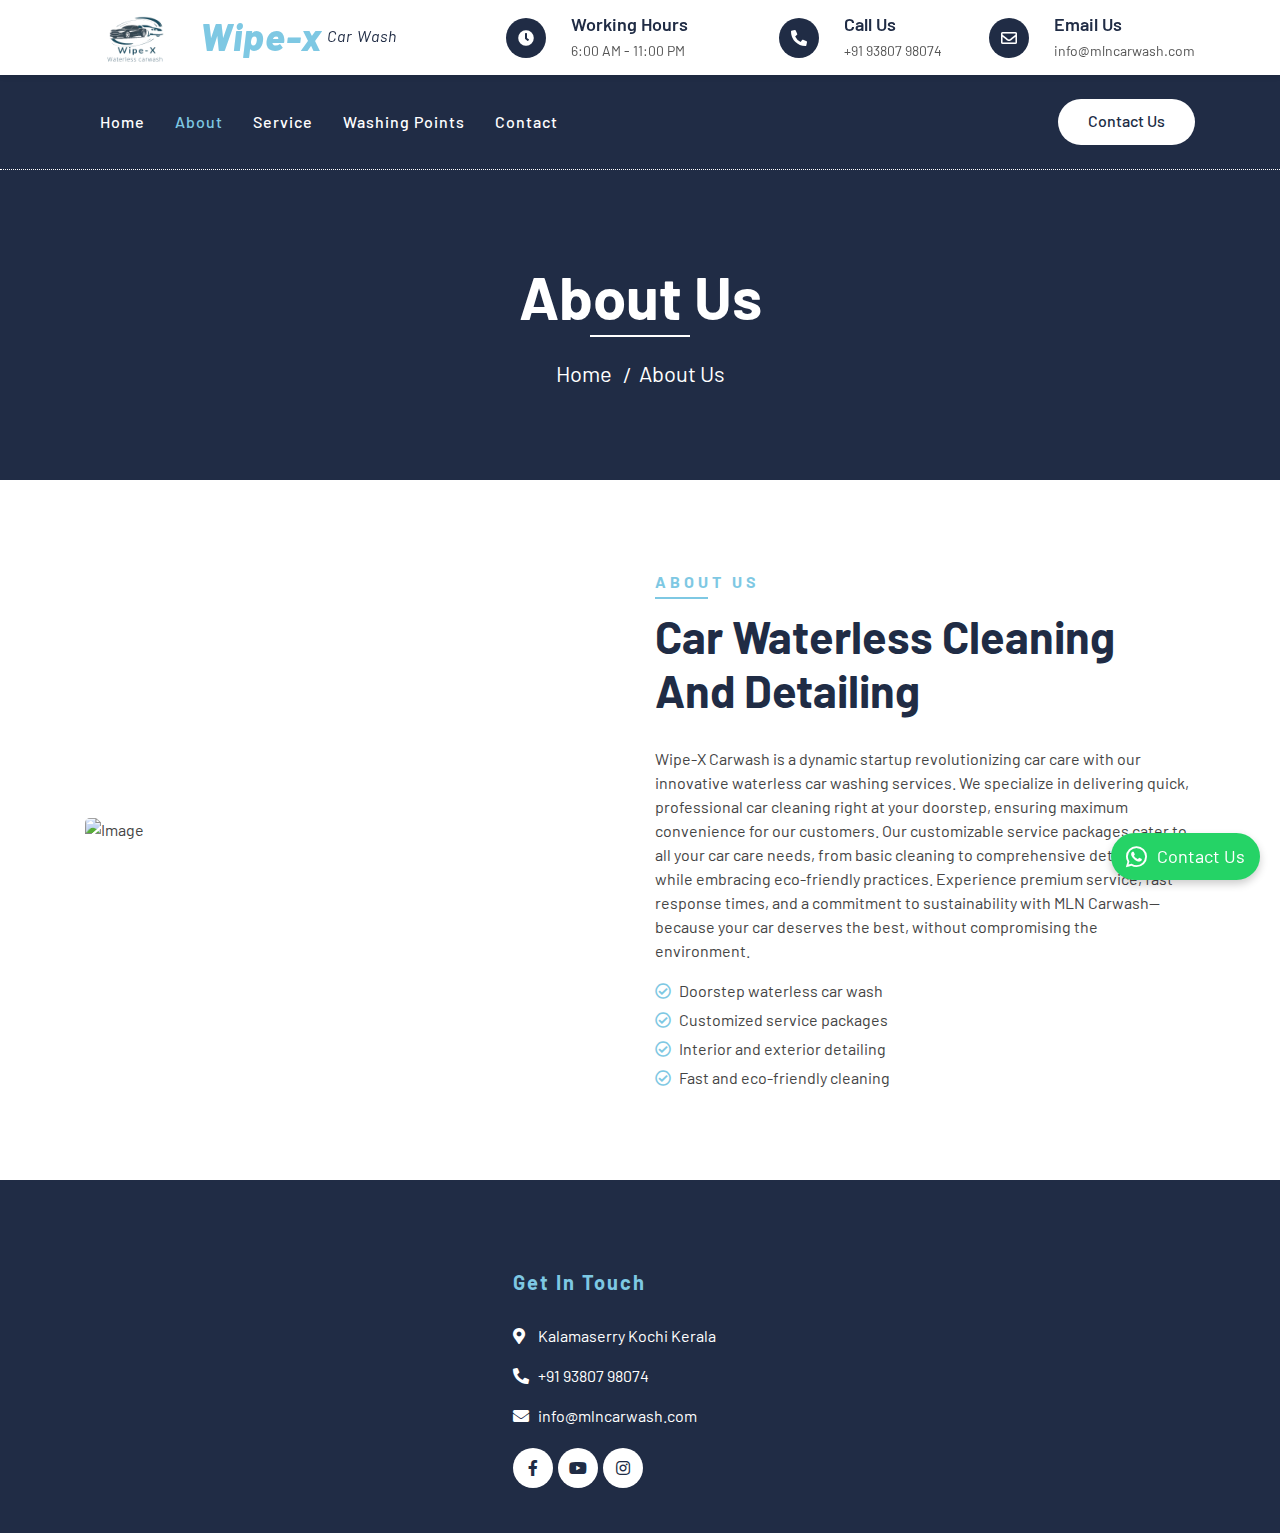
==== about.html @ a18b125b "first commit" ====
<!DOCTYPE html>
<html lang="en">

<head>
    <meta charset="utf-8">
    <title>Wipe-X CAR WASHING & POLISHING</title>
    <meta content="width=device-width, initial-scale=1.0" name="viewport">
    <meta content="MLN CAR WASH & POLISHING" name="Bright & Shine">
    <meta content="BEST CAR WASH & POLISHING" name="One of the premium car wash services in abu dhabi">

    <script type="application/ld+json">
        {
            "@context": "https://schema.org",
            "@type": "Organization",
            "name": "MLN Car Washing & Polishing",
            "url": "https://www.mlncarwash.com",
            "logo": "https://www.mlncarwash.com/img/logo.png"
        }
        </script>

    <!-- Favicon -->
    <link href="img/logo.png" rel="icon">

    <!-- Google Font -->
    <link href="https://fonts.googleapis.com/css2?family=Barlow:wght@400;500;600;700;800;900&display=swap"
        rel="stylesheet">

    <!-- CSS Libraries -->
    <link href="https://stackpath.bootstrapcdn.com/bootstrap/4.4.1/css/bootstrap.min.css" rel="stylesheet">
    <link href="https://cdnjs.cloudflare.com/ajax/libs/font-awesome/5.10.0/css/all.min.css" rel="stylesheet">
    <link href="lib/flaticon/font/flaticon.css" rel="stylesheet">
    <link href="lib/animate/animate.min.css" rel="stylesheet">
    <link href="lib/owlcarousel/assets/owl.carousel.min.css" rel="stylesheet">

    <!-- Template Stylesheet -->
    <link href="css/style.css" rel="stylesheet">
</head>

<body>
    <!-- Top Bar Start -->
    <div class="top-bar">
        <div class="container">
            <div class="row align-items-center">
                <div class="col-lg-4 col-md-12">
                    <div class="logo">
                        <a href="index.html">
                            <img src="img/logo.png" alt="Logo">
                            <h1>Wipe-x <span>Car Wash</span></h1>
                            <!-- <img src="img/logo.jpg" alt="Logo"> -->
                        </a>
                    </div>
                </div>
                <div class="col-lg-8 col-md-7 d-none d-lg-block">
                    <div class="row">
                        <div class="col-4">
                            <div class="top-bar-item">
                                <div class="top-bar-icon">
                                    <i class="fa fa-clock"></i>
                                </div>
                                <div class="top-bar-text">
                                    <h3>Working Hours</h3>
                                    <p>6:00 AM - 11:00 PM</p>
                                </div>
                            </div>
                        </div>
                        <div class="col-4">
                            <div class="top-bar-item">
                                <div class="top-bar-icon">
                                    <i class="fa fa-phone-alt"></i>
                                </div>
                                <div class="top-bar-text">
                                    <h3>Call Us</h3>
                                    <p>+91 93807 98074</p>
                                </div>
                            </div>
                        </div>
                        <div class="col-4">
                            <div class="top-bar-item">
                                <div class="top-bar-icon">
                                    <i class="far fa-envelope"></i>
                                </div>
                                <div class="top-bar-text">
                                    <h3>Email Us</h3>
                                    <p>info@mlncarwash.com</p>
                                </div>
                            </div>
                        </div>
                    </div>
                </div>
                
            </div>
        </div>
    </div>
    <!-- Top Bar End -->

    <!-- Nav Bar Start -->
    <div class="nav-bar">
        <div class="container">
            <nav class="navbar navbar-expand-lg bg-dark navbar-dark">
                <a href="#" class="navbar-brand">MENU</a>
                <button type="button" class="navbar-toggler" data-toggle="collapse" data-target="#navbarCollapse">
                    <span class="navbar-toggler-icon"></span>
                </button>

                <div class="collapse navbar-collapse justify-content-between" id="navbarCollapse">
                    <div class="navbar-nav mr-auto">
                        <a href="index.html" class="nav-item nav-link">Home</a>
                        <a href="about.html" class="nav-item nav-link active">About</a>
                        <a href="service.html" class="nav-item nav-link">Service</a>
                        <a href="location.html" class="nav-item nav-link">Washing Points</a>
                        <!-- <div class="nav-item dropdown">
                                <a href="#" class="nav-link dropdown-toggle" data-toggle="dropdown">Pages</a>
                                <div class="dropdown-menu">
                                    <a href="blog.html" class="dropdown-item">Blog Grid</a>
                                    <a href="single.html" class="dropdown-item">Detail Page</a>
                                    <a href="team.html" class="dropdown-item">Team Member</a>
                                    <a href="booking.html" class="dropdown-item">Schedule Booking</a>
                                </div>
                            </div> -->
                        <a href="contact.html" class="nav-item nav-link">Contact</a>
                    </div>
                    <div class="ml-auto">
                        <a class="btn btn-custom" href="contact.html">Contact Us</a>
                    </div>
                </div>
            </nav>
        </div>
    </div>
    <!-- Nav Bar End -->


    <!-- Page Header Start -->
    <div class="page-header">
        <div class="container">
            <div class="row">
                <div class="col-12">
                    <h2>About Us</h2>
                </div>
                <div class="col-12">
                    <a href="">Home</a>
                    <a href="">About Us</a>
                </div>
            </div>
        </div>
    </div>
    <!-- Page Header End -->


    <!-- About Start -->
    <div class="about">
        <div class="container">
            <div class="row align-items-center">
                <div class="col-lg-6">
                    <div class="about-img">
                        <img src="img/about.jpg" alt="Image">
                    </div>
                </div>
                <div class="col-lg-6">
                    <div class="section-header text-left">
                        <p>About Us</p>
                        <h2>car waterless cleaning and detailing</h2>
                    </div>
                    <div class="about-content">
                        <P>
                            Wipe-X Carwash is a dynamic startup revolutionizing car care with our innovative waterless
                            car
                            washing services.
                            We specialize in delivering quick, professional car cleaning right at your doorstep,
                            ensuring
                            maximum convenience for our customers. Our customizable service packages cater to all your
                            car
                            care needs, from basic cleaning to comprehensive detailing, all while embracing eco-friendly
                            practices. Experience premium service, fast response times, and a commitment to
                            sustainability
                            with MLN Carwash—because your car deserves the best, without compromising the environment.
                        <p>
                        </P>
                        <ul>
                            <li><i class="far fa-check-circle"></i>Doorstep waterless car wash</li>
                            <li><i class="far fa-check-circle"></i>Customized service packages</li>
                            <li><i class="far fa-check-circle"></i>Interior and exterior detailing</li>
                            <li><i class="far fa-check-circle"></i>Fast and eco-friendly cleaning</li>
                        </ul>
                    </div>
                </div>
            </div>
        </div>
    </div>
    <!-- About End -->


    <!-- Facts Start -->
    <!-- <div class="facts" data-parallax="scroll" data-image-src="img/facts.jpg">
        <div class="container">
            <div class="row">
                <div class="col-lg-3 col-md-6">
                    <div class="facts-item">
                        <i class="fa fa-map-marker-alt"></i>
                        <div class="facts-text">
                            <h3 data-toggle="counter-up">25</h3>
                            <p>Service Points</p>
                        </div>
                    </div>
                </div>
                <div class="col-lg-3 col-md-6">
                    <div class="facts-item">
                        <i class="fa fa-user"></i>
                        <div class="facts-text">
                            <h3 data-toggle="counter-up">350</h3>
                            <p>Engineers & Workers</p>
                        </div>
                    </div>
                </div>
                <div class="col-lg-3 col-md-6">
                    <div class="facts-item">
                        <i class="fa fa-users"></i>
                        <div class="facts-text">
                            <h3 data-toggle="counter-up">1500</h3>
                            <p>Happy Clients</p>
                        </div>
                    </div>
                </div>
                <div class="col-lg-3 col-md-6">
                    <div class="facts-item">
                        <i class="fa fa-check"></i>
                        <div class="facts-text">
                            <h3 data-toggle="counter-up">5000</h3>
                            <p>Projects Completed</p>
                        </div>
                    </div>
                </div>
            </div>
        </div>
    </div> -->
    <!-- Facts End -->

    <!-- Footer Start -->
    <div class="footer">
        <div class="container">
            <div class="row justify-content-center">
                <div class="col-lg-3 col-md-6">
                    <div class="footer-contact">
                        <h2>Get In Touch</h2>
                        <p><i class="fa fa-map-marker-alt"></i>Kalamaserry Kochi Kerala</p>
                        <p><i class="fa fa-phone-alt"></i>+91 93807 98074</p>
                        <p><i class="fa fa-envelope"></i>info@mlncarwash.com</p>
                        <div class="footer-social">
                           
                            <a class="btn" href=""><i class="fab fa-facebook-f"></i></a>
                            <a class="btn" href=""><i class="fab fa-youtube"></i></a>
                            <a class="btn"
                                href="https://www.instagram.com/mlncarwash?igsh=ZnZ0YnFpMXpubnlh&amp;utm_source=qr"><i
                                    class="fab fa-instagram"></i></a>
                           
                        </div>
                    </div>
                </div>
                <!-- <div class="col-lg-3 col-md-6">
                    <div class="footer-link">
                        <h2>Popular Links</h2>
                        <a href="">About Us</a>
                        <a href="">Contact Us</a>
                        <a href="">Our Service</a>
                        <a href="">Service Points</a>
                        <a href="">Pricing Plan</a>
                    </div>
                </div> -->
                

            </div>
        </div>
        
    </div>
        </div>
        
    </div>
    <!-- Footer End -->

    <!-- Back to top button -->
    <!-- <a href="#" class="back-to-top"><i class="fa fa-chevron-up"></i></a> -->

    <a href="#" class="whatsapp-float" id="whatsapp-link" target="_blank" rel="noopener noreferrer">
        <i class="fab fa-whatsapp"></i>
        <span>Contact Us</span>
    </a>

    <!-- Pre Loader -->
    <div id="loader" class="show">
        <div class="loader"></div>
    </div>

    <!-- JavaScript Libraries -->
    <script src="https://code.jquery.com/jquery-3.4.1.min.js"></script>
    <script src="https://stackpath.bootstrapcdn.com/bootstrap/4.4.1/js/bootstrap.bundle.min.js"></script>
    <script src="lib/easing/easing.min.js"></script>
    <script src="lib/owlcarousel/owl.carousel.min.js"></script>
    <script src="lib/waypoints/waypoints.min.js"></script>
    <script src="lib/counterup/counterup.min.js"></script>

    <!-- Contact Javascript File -->
    <script src="mail/jqBootstrapValidation.min.js"></script>
    <script src="mail/contact.js"></script>

    <!-- Template Javascript -->
    <script src="js/main.js"></script>
</body>

</html>
---- css/style.css ----
/*******************************/
/********* General CSS *********/
/*******************************/

/* General Header Styling */
.top-bar {
    height: 120px; /* Adjust height as needed */
    background-color: #f8f9fa; /* Optional: Adjust background color */
    display: flex;
    align-items: center; /* Vertically centers content */
    padding: 10px 0;
}

.logo {
    display: flex;
    align-items: center;
}

.logo img {
    max-height: 80px; /* Adjust logo size */
    margin-right: 15px;
}

.logo h1 {
    font-size: 24px; /* Adjust font size for better alignment */
    margin: 0;
    line-height: 1; /* Ensures proper vertical alignment */
    display: flex;
    align-items: center;
}

.logo h1 span {
    font-weight: normal;
    font-size: 16px; /* Optional: Adjust the size of the subtitle */
    margin-left: 5px;
    color: #555; /* Adjust color for better contrast */
}

/* Top Bar Items Styling */
.top-bar-item {
    display: flex;
    align-items: center;
    gap: 10px; /* Space between icon and text */
}

.top-bar-icon i {
    font-size: 24px; /* Adjust icon size */
    color: #007bff; /* Icon color */
}

.top-bar-text h3 {
    margin: 0;
    font-size: 16px; /* Adjust text size */
    font-weight: bold;
}

.top-bar-text p {
    margin: 0;
    font-size: 14px; /* Adjust text size */
    color: #555;
}

body {
    color: #444444;
    font-weight: 400;
    background: #ffffff;
    font-family: 'Barlow', sans-serif;
}

h1,
h2,
h3,
h4,
h5,
h6 {
    color: #202C45;
}

a {
    color: #202C45;
    transition: .3s;
}

a:hover,
a:active,
a:focus {
    color: #7ec8e3;
    outline: none;
    text-decoration: none;
}

.btn.btn-custom {
    padding: 10px 30px 12px 30px;
    text-align: center;
    font-size: 16px;
    font-weight: 500;
    color: #ffffff;
    background: #7ec8e3;
    border: none;
    border-radius: 60px;
    box-shadow: inset 0 0 0 0 #202C45;
    transition: ease-out 0.5s;
    -webkit-transition: ease-out 0.5s;
    -moz-transition: ease-out 0.5s;
}

.btn.btn-custom:hover {
    color: #7ec8e3;
    background: #202C45;
    box-shadow: inset 200px 0 0 0 #202C45;
}

.btn:focus,
.form-control:focus {
    box-shadow: none;
}

.container-fluid {
    max-width: 1366px;
}

[class^="flaticon-"]:before,
[class*=" flaticon-"]:before,
[class^="flaticon-"]:after,
[class*=" flaticon-"]:after {
    font-size: inherit;
    margin-left: 0;
}


/**********************************/
/****** Loader & Back to Top ******/
/**********************************/
#loader {
    position: fixed;
    top: 0;
    right: 0;
    bottom: 0;
    left: 0;
    display: flex;
    align-items: center;
    justify-content: center;
    background: #ffffff;
    opacity: 0;
    visibility: hidden;
    -webkit-transition: opacity .3s ease-out, visibility 0s linear .3s;
    -o-transition: opacity .3s ease-out, visibility 0s linear .3s;
    transition: opacity .3s ease-out, visibility 0s linear .3s;
    z-index: 999;
}

#loader.show {
    -webkit-transition: opacity .6s ease-out, visibility 0s linear 0s;
    -o-transition: opacity .6s ease-out, visibility 0s linear 0s;
    transition: opacity .6s ease-out, visibility 0s linear 0s;
    visibility: visible;
    opacity: 1;
}

#loader .loader {
    position: relative;
    width: 45px;
    height: 45px;
    border: 5px solid #dddddd;
    border-top: 5px solid #7ec8e3;
    border-radius: 50%;
    -webkit-animation: spin 2s linear infinite;
    animation: spin 2s linear infinite;
}

@-webkit-keyframes spin {
    0% {
        -webkit-transform: rotate(0deg);
    }

    100% {
        -webkit-transform: rotate(360deg);
    }
}

@keyframes spin {
    0% {
        transform: rotate(0deg);
    }

    100% {
        transform: rotate(360deg);
    }
}

.back-to-top {
    position: fixed;
    display: none;
    width: 44px;
    height: 44px;
    text-align: center;
    line-height: 1;
    font-size: 22px;
    right: 15px;
    bottom: 15px;
    transition: .5s;
    background: #7ec8e3;
    border-radius: 44px;
    z-index: 9;
}

.back-to-top i {
    color: #ffffff;
    padding-top: 10px;
}

.back-to-top:hover {
    background: #202C45;
}


/**********************************/
/********** Top Bar CSS ***********/
/**********************************/
/* .top-bar {
    position: relative;
    height: 75px;
    display: flex;
    align-items: center;
    background: #ffffff;
} */

.top-bar {
    position: sticky;
    top: 0;
    height: 75px;
    display: flex;
    align-items: center;
    z-index: 1000;
    /* Adjust if necessary to ensure it’s on top */
    background-color: white;
    /* Optional: Set a background color to match your design */
    box-shadow: 0 2px 5px rgba(0, 0, 0, 0.1);
    /* Optional: Adds a shadow for visibility */
}

.top-bar .logo {
    text-align: left;
    overflow: hidden;
}

.top-bar .logo h1 {
    margin: -4px 0 0 0;
    color: #7ec8e3;
    font-size: 37px;
    line-height: 50px;
    font-weight: 800;
    letter-spacing: 1px;
    font-style: italic;
}

/* Medium Screens (Tablets and small desktops) */
@media (max-width: 1024px) {
    .top-bar .logo h1 {
        font-size: 2vw;
    }
}

/* Small Screens (Mobile phones) */
@media (max-width: 768px) {
    .top-bar .logo h1 {
        font-size: 6vw;
    }
}

@media (max-width: 480px) {
    .top-bar .logo h1 {
        font-size: 8vw;
    }
}

.top-bar .logo h1 span {
    color: #202C45;
}

.top-bar .logo a {
    display: flex;
    align-items: center;
}

.top-bar .logo img {
    max-width: 100%;
    max-height: 100px;
}

.top-bar .top-bar-item {
    display: flex;
    align-items: center;
    justify-content: flex-end;
}

.top-bar .top-bar-icon {
    width: 40px;
    height: 40px;
    display: flex;
    align-items: center;
    justify-content: center;
    background: #202C45;
    border-radius: 40px;
}

.top-bar .top-bar-icon i {
    margin: 0;
    color: #ffffff;
    font-size: 16px;
}

.top-bar .top-bar-text {
    padding-left: 15px;
}

.top-bar .top-bar-text h3 {
    margin: 0 0 5px 0;
    font-size: 18px;
    font-weight: 600;
}

.top-bar .top-bar-text p {
    margin: 0;
    font-size: 14px;
    font-weight: 400;
}

@media (max-width: 991.98px) {
    .top-bar .logo {
        text-align: center;
    }
}


/**********************************/
/*********** Nav Bar CSS **********/
/**********************************/
.nav-bar {
    position: relative;
    background: #202C45;
}

.nav-bar.nav-sticky {
    position: fixed;
    width: 100%;
    top: 75px;
    left: 0;
    box-shadow: 0 2px 5px rgba(0, 0, 0, .3);
    z-index: 999;
}

.nav-bar .navbar {
    padding: 20px 0;
    background: #202C45 !important;
    transition: .3s;
}

.nav-bar.nav-sticky .navbar {
    padding: 5px 0;
}

.navbar-dark .navbar-nav .nav-link,
.navbar-dark .navbar-nav .nav-link:focus,
.navbar-dark .navbar-nav .nav-link:hover,
.navbar-dark .navbar-nav .nav-link.active {
    color: #ffffff;
    padding: 15px;
    font-weight: 500;
    letter-spacing: 1px;
}

.navbar-dark .navbar-nav .nav-link:hover,
.navbar-dark .navbar-nav .nav-link.active {
    color: #7ec8e3;
}

.nav-bar .dropdown-menu {
    margin-top: 0;
    border: 0;
    border-radius: 0;
    background: #f8f9fa;
}

.nav-bar .btn.btn-custom {
    color: #202C45;
    background: #ffffff;
    box-shadow: inset 0 0 0 0 #7ec8e3;
}

.nav-bar .btn:hover {
    color: #ffffff;
    background: #7ec8e3;
    box-shadow: inset 200px 0 0 0 #7ec8e3;
}

@media (min-width: 992px) {
    .nav-bar .navbar-brand {
        display: none;
    }
}

@media (max-width: 991.98px) {

    .navbar-dark .navbar-nav .nav-link,
    .navbar-dark .navbar-nav .nav-link:focus,
    .navbar-dark .navbar-nav .nav-link:hover,
    .navbar-dark .navbar-nav .nav-link.active {
        padding: 5px 0;
    }

    .nav-bar .dropdown-menu {
        box-shadow: none;
    }

    .nav-bar .btn {
        display: none;
    }
}


/*******************************/
/********** Hero CSS ***********/
/*******************************/
.carousel {
    position: relative;
    width: 100%;
    min-height: 400px;
    background: #ffffff;
    margin-bottom: 45px;
}

.carousel .container-fluid {
    padding: 0;
}

.carousel .carousel-item {
    position: relative;
    width: 100%;
    min-height: 400px;
    display: flex;
    align-items: center;
    justify-content: center;
    flex-direction: column;
}

.carousel .carousel-img {
    position: relative;
    width: 100%;
    height: 100%;
    min-height: 400px;
    text-align: right;
    overflow: hidden;
}

.carousel .carousel-img::after {
    position: absolute;
    content: "";
    top: 0;
    right: 0;
    bottom: 0;
    left: 0;
    background: rgba(0, 0, 0, .5);
    z-index: 1;
}

.carousel .carousel-img img {
    width: 100%;
    height: 100%;
    object-fit: cover;
}

.carousel .carousel-text {
    position: absolute;
    max-width: 992px;
    padding: 0 15px;
    text-align: center;
    display: flex;
    align-items: center;
    justify-content: center;
    flex-direction: column;
    z-index: 2;
}

.gallery {
    display: grid;
    grid-template-columns: repeat(auto-fill, minmax(200px, 1fr));
    gap: 10px;
    padding: 20px;
}

.gallery-item {
    position: relative;
    overflow: hidden;
}

.gallery-item img {
    width: 100%;
    height: auto;
    border-radius: 8px;
    transition: transform 0.3s;
}

.gallery-item:hover img {
    transform: scale(1.05);
}

/* Overlay */
.gallery-item .overlay {
    position: absolute;
    top: 0;
    left: 0;
    width: 100%;
    height: 100%;
    background: rgba(0, 0, 0, 0.6);
    /* Semi-transparent background */
    display: flex;
    align-items: center;
    justify-content: center;
    opacity: 0;
    transition: opacity 0.3s;
    color: #fff;
    font-size: 18px;
    text-align: center;
    border-radius: 8px;
}

.gallery-item:hover .overlay {
    opacity: 1;
}

.gallery-wrapper {
    position: relative;
    width: 100%;
    padding: 45px 0;
}


.carousel .carousel-text h3 {
    color: #7ec8e3;
    font-size: 20px;
    font-weight: 700;
    letter-spacing: 4px;
    text-transform: uppercase;
    margin-bottom: 0px;
}

.carousel .carousel-text h1 {
    color: #ffffff;
    font-size: 90px;
    font-weight: 700;
    margin-bottom: 20px;
    text-transform: capitalize;
}

.carousel .carousel-text p {
    max-width: 500px;
    color: #ffffff;
    font-size: 18px;
    margin-bottom: 40px;
}

.carousel .btn.btn-custom {
    padding: 20px 45px 22px 45px;
    color: #ffffff;
}

.carousel .btn.btn-custom:hover {
    color: #7ec8e3;
}

.carousel .owl-nav {
    position: absolute;
    width: 100%;
    height: 50px;
    top: calc(50% - 25px);
    left: 0;
    display: flex;
    justify-content: space-between;
    z-index: 9;
}

.carousel .owl-nav .owl-prev,
.carousel .owl-nav .owl-next {
    width: 50px;
    height: 50px;
    display: flex;
    align-items: center;
    justify-content: center;
    color: #ffffff;
    border-radius: 50px;
    background: rgba(256, 256, 256, .2);
    font-size: 22px;
    transition: .5s;
}

.carousel .owl-nav .owl-prev {
    margin-left: 30px;
}

.carousel .owl-nav .owl-next {
    margin-right: 30px;
}

.carousel .owl-nav .owl-prev:hover,
.carousel .owl-nav .owl-next:hover {
    color: #ffffff;
    background: #7ec8e3;
}

.carousel .animated {
    -webkit-animation-duration: 1s;
    animation-duration: 1s;
}

@media (max-width: 991.98px) {
    .carousel .carousel-text h3 {
        margin-bottom: 5px;
    }

    .carousel .carousel-text h1 {
        font-size: 60px;
    }

    .carousel .carousel-text p {
        font-size: 16px;
    }

    .carousel .carousel-text .btn {
        padding: 12px 30px;
        font-size: 15px;
        letter-spacing: 0;
    }
}

@media (max-width: 767.98px) {
    .carousel .carousel-text h3 {
        font-size: 18px;
        letter-spacing: 2px;
        margin-bottom: 15px;
    }

    .carousel .carousel-text h1 {
        font-size: 45px;
    }

    .carousel .carousel-text .btn {
        padding: 10px 25px;
        font-size: 15px;
        letter-spacing: 0;
    }
}

@media (max-width: 575.98px) {
    .carousel .carousel-text h3 {
        font-size: 14px;
        letter-spacing: 1px;
        margin-bottom: 10px;
    }

    .carousel .carousel-text h1 {
        font-size: 30px;
        margin-bottom: 15px;
    }

    .carousel .carousel-text p {
        margin-bottom: 25px;
    }

    .carousel .carousel-text .btn {
        padding: 8px 20px;
        font-size: 14px;
        letter-spacing: 0;
    }
}


/*******************************/
/******* Page Header CSS *******/
/*******************************/
.page-header {
    position: relative;
    margin-bottom: 45px;
    padding: 90px 0;
    text-align: center;
    background: #202C45;
    border-top: 1px dotted #ffffff;
}

.page-header h2 {
    position: relative;
    color: #ffffff;
    font-size: 60px;
    font-weight: 700;
    margin-bottom: 20px;
    padding-bottom: 5px;
}

.page-header h2::after {
    position: absolute;
    content: "";
    width: 100px;
    height: 2px;
    left: calc(50% - 50px);
    bottom: 0;
    background: #ffffff;
}

.page-header a {
    position: relative;
    padding: 0 12px;
    font-size: 22px;
    color: #ffffff;
}

.page-header a:hover {
    color: #7ec8e3;
}

.page-header a::after {
    position: absolute;
    content: "/";
    width: 8px;
    height: 8px;
    top: -2px;
    right: -7px;
    text-align: center;
    color: #ffffff;
}

.page-header a:last-child::after {
    display: none;
}

@media (max-width: 991.98px) {
    .page-header {
        padding: 60px 0;
    }

    .page-header h2 {
        font-size: 45px;
    }

    .page-header a {
        font-size: 20px;
    }
}

@media (max-width: 767.98px) {
    .page-header {
        padding: 45px 0;
    }

    .page-header h2 {
        font-size: 35px;
    }

    .page-header a {
        font-size: 18px;
    }
}


/*******************************/
/******* Section Header ********/
/*******************************/
.section-header {
    position: relative;
    width: 100%;
    max-width: 700px;
    margin: 0 auto 45px auto;
}

.section-header p {
    display: inline-block;
    margin-bottom: 10px;
    padding-bottom: 5px;
    position: relative;
    font-size: 16px;
    font-weight: 700;
    letter-spacing: 4px;
    text-transform: uppercase;
    color: #7ec8e3;
}

.section-header p::after {
    position: absolute;
    content: "";
    width: 50%;
    height: 2px;
    left: 25%;
    bottom: 0;
    background: #7ec8e3;
}

.section-header.text-left p::after {
    left: 0;
}

.section-header.text-right p::after {
    left: 50%;
}

.section-header h2 {
    margin: 0;
    font-size: 45px;
    font-weight: 700;
    text-transform: capitalize;
}

@media (max-width: 991.98px) {
    .section-header h2 {
        font-size: 45px;
    }
}

@media (max-width: 767.98px) {
    .section-header h2 {
        font-size: 40px;
    }
}

@media (max-width: 575.98px) {
    .section-header h2 {
        font-size: 35px;
    }
}


/*******************************/
/********** About CSS **********/
/*******************************/
.about {
    position: relative;
    width: 100%;
    padding: 45px 0 15px 0;
}

.about .section-header {
    margin-bottom: 30px;
    margin-left: 0;
}

.about .about-img img {
    width: 100%;
    border-radius: 5px;
    margin-bottom: 30px;
}

.about .about-content {
    margin-bottom: 30px;
}

.about .about-content ul {
    margin: 0;
    padding: 0;
    list-style: none;
    margin-bottom: 25px;
}

.about .about-content ul li {
    margin-bottom: 5px;
}

.about .about-content ul li i {
    margin-right: 8px;
    color: #7ec8e3;
}


/*******************************/
/********* Service CSS *********/
/*******************************/
.service {
    position: relative;
    width: 100%;
    padding: 45px 0 0 0;
}

.service .service-item {
    position: relative;
    width: 100%;
    display: flex;
    flex-direction: column;
    margin-bottom: 45px;
}

.service .service-item i {
    color: #202C45;
    font-size: 75px;
    line-height: 75px;
    margin-bottom: 20px;
}

.service .service-item [class^="flaticon-"]::before {
    margin: 0;
    font-size: 60px;
    line-height: 60px;
    background-image: linear-gradient(#7ec8e3, #202C45);
    -webkit-background-clip: text;
    -webkit-text-fill-color: transparent;
    transition: .5s;
}

.service .service-item h3 {
    margin-bottom: 10px;
    font-size: 20px;
    font-weight: 700;
    letter-spacing: 1px;
}

.service .service-item p {
    margin: 0;
}


/*******************************/
/********** Facts CSS **********/
/*******************************/
.facts {
    position: relative;
    width: 100%;
    min-height: 400px;
    margin: 45px 0;
    display: flex;
    align-items: center;
    background: #202C45;
}

.facts .facts-item {
    display: flex;
    flex-direction: row;
    margin: 25px 0;
}

.facts .facts-item i {
    margin-top: 15px;
    font-size: 45px;
    color: #7ec8e3;
}

.facts .facts-text {
    padding-left: 20px;
}

.facts .facts-text h3 {
    position: relative;
    display: inline-block;
    color: #ffffff;
    font-size: 60px;
    font-weight: 700;
}

.facts .facts-text h3::after {
    position: absolute;
    content: "\f067";
    top: 0px;
    right: -25px;
    color: #ffffff;
    font-size: 25px;
    font-family: "Font Awesome 5 Free";
    font-weight: 900;
}

.facts .facts-text p {
    color: #ffffff;
    font-size: 18px;
    font-weight: 500;
    margin: 0;
}


/*******************************/
/********* Pricing CSS *********/
/*******************************/
.price {
    position: relative;
    width: 100%;
    padding: 45px 0 15px 0;
}

.price .row {
    padding: 0 15px;
}

.price .col-md-4 {
    padding: 0;
}

.price .price-item {
    position: relative;
    margin-bottom: 30px;
    background: #ffffff;
    border-radius: 5px;
    text-align: center;
}

.price .featured-item {
    box-shadow: 0 0 30px rgba(0, 0, 0, .2);
    z-index: 1;
}

.price .price-header {
    padding: 45px 0 30px 0;
}

.price .price-header h3 {
    font-size: 20px;
    font-weight: 700;
    letter-spacing: 2px;
    text-transform: uppercase;
}

.price .price-header h2 {
    display: flex;
    align-items: flex-start;
    justify-content: center;
    font-size: 60px;
    font-weight: 700;
    letter-spacing: 5px;
}

.price .price-header h2 span {
    font-size: 25px;
    line-height: 55px;
}

.price .price-item.featured-item h2,
.price .price-item.featured-item h3 {
    color: #7ec8e3;
}

.price .price-body {
    padding: 0 0 20px 0;
}

.price .price-body ul {
    margin: 0;
    padding: 0;
    list-style: none;
}

.price .price-body ul li {
    padding: 0 0 15px 0;
}

.price .price-body ul li i {
    margin-right: 10px;
}

.price .price-body ul li i.fa-check-circle {
    color: #39B972;
}

.price .price-body ul li i.fa-times-circle {
    color: #cccccc;
}

.price .price-item .price-footer {
    padding-bottom: 45px;
}

.price .price-item .price-footer .btn.btn-custom {
    color: #7ec8e3;
    background: #202C45;
    box-shadow: inset 0 0 0 0 #7ec8e3;
}

.price .price-item .price-footer .btn.btn-custom:hover {
    color: #ffffff;
    background: #7ec8e3;
    box-shadow: inset 200px 0 0 0 #7ec8e3;
}

.price .price-item.featured-item .price-footer .btn.btn-custom {
    color: #ffffff;
    background: #7ec8e3;
    box-shadow: inset 0 0 0 0 #202C45;
}

.price .price-item.featured-item .price-footer .btn.btn-custom:hover {
    color: #7ec8e3;
    background: #202C45;
    box-shadow: inset 200px 0 0 0 #202C45;
}


/*******************************/
/******** Location CSS *********/
/*******************************/
.location {
    position: relative;
    width: 100%;
    padding: 45px 0;
}

.location-item {
    background-color: #f8f8f8;
    border-radius: 12px;
    box-shadow: 0 4px 12px rgba(0, 0, 0, 0.1);
    padding: 30px;
    display: flex;
    align-items: center;
    transition: transform 0.3s ease, box-shadow 0.3s ease;
    width: 100%;
    max-width: 900px;
    /* Max width for large screens */
    margin: 10px auto;
    /* Center the card horizontally */
}

.location-item:hover {
    transform: translateY(-10px);
    box-shadow: 0 8px 20px rgba(0, 0, 0, 0.2);
}

.location-item i {
    font-size: 50px;
    color: #25D366;
    margin-right: 60px;
}

.location-text h3 {
    font-size: 24px;
    font-weight: bold;
    margin-bottom: 10px;
    color: #333;
}

.location-text p {
    font-size: 18px;
    color: #777;
    margin: 7px 0;
}

.location-text .exact-location {
    color: #202C45;
    font-weight: 500;
}

.location-text p strong {
    font-weight: bold;
    color: #333;
}

/* Responsive adjustments for smaller screens */
@media (max-width: 768px) {
    .location-item {
        padding: 20px;
        max-width: 100%;
        /* Allow full width on smaller screens */
    }

    .location-item i {
        font-size: 35px;
        margin-right: 15px;
    }

    .location-text h3 {
        font-size: 20px;
    }

    .location-text p {
        font-size: 16px;
    }
}


/* .location .location-item {
    display: flex;
    margin-bottom: 30px;
}

.location .location-item i {
    padding-top: 3px;
    font-size: 30px;
    color: #7ec8e3;
}

.location .location-text {
    padding-left: 15px;
}

.location .location-text h3 {
    font-size: 18px;
    font-weight: 700;
}

.location .location-text p {
    margin-bottom: 5px;
}

.location .location-text p strong {
    margin-right: 5px;
    font-weight: 600;
} */

.location .location-form {
    padding: 45px 30px;
    background: #7ec8e3;
    border-radius: 5px;
}

.location .location-form h3 {
    color: #ffffff;
    font-size: 25px;
    font-weight: 700;
    margin-bottom: 25px;
}

.location .location-form .control-group {
    margin-bottom: 15px;
}

.location .location-form .form-control {
    height: 45px;
    color: #ffffff;
    padding: 0 15px;
    border-radius: 5px;
    border: 1px solid #ffffff;
    background: transparent;
}

.location .location-form textarea.form-control {
    height: 120px;
    padding: 15px;
}

.location .location-form .form-control::placeholder {
    color: #ffffff;
    opacity: 1;
}

.location .location-form .form-control:-ms-input-placeholder,
.location .location-form .form-control::-ms-input-placeholder {
    color: #ffffff;
}

.location .location-form .btn.btn-custom {
    width: 100%;
    color: #7ec8e3;
    background: #ffffff;
    box-shadow: inset 0 0 0 0 #202C45;
}

.location .location-form .btn.btn-custom:hover {
    color: #ffffff;
    background: #7ec8e3;
    box-shadow: inset 400px 0 0 0 #202C45;
}

@media(min-width: 576px) and (max-width: 991.89px) {
    .location .location-form .btn.btn-custom:hover {
        box-shadow: inset 650px 0 0 0 #202C45;
    }
}


/*******************************/
/*********** Team CSS **********/
/*******************************/
.team {
    position: relative;
    width: 100%;
    padding: 45px 0 15px 0;
}

.team .team-item {
    position: relative;
    margin-bottom: 30px;
}

.team .team-img {
    position: relative;
    border-radius: 5px 5px 0 0;
    overflow: hidden;
}

.team .team-img img {
    width: 100%;
    transition: .3s;
}

.team .team-item:hover img {
    transform: scale(1.1);
}

.team .team-text {
    position: relative;
    width: 100%;
    padding: 35px 30px 30px 30px;
    text-align: center;
    background: #202C45;
    border-radius: 0 0 5px 5px;
    transition: .5s;
}

.team .team-item:hover .team-text {
    background: #7ec8e3;
}

.team .team-text h2 {
    color: #ffffff;
    font-size: 20px;
    font-weight: 600;
    letter-spacing: 1px;
    margin-bottom: 10px;
}

.team .team-text p {
    margin: 0;
    color: #ffffff;
}

.team .team-social {
    position: absolute;
    width: 100%;
    height: 40px;
    top: -20px;
    left: 0;
    text-align: center;
    font-size: 0;
}

.team .team-social a {
    display: inline-block;
    width: 40px;
    height: 40px;
    margin: 0 3px;
    padding: 7px 0;
    text-align: center;
    font-size: 16px;
    color: #ffffff;
    background: #202C45;
    border-radius: 40px;
    transition: .5s;
}

.team .team-item:hover .team-social a {
    background: #7ec8e3;
}

.team .team-social a:hover {
    color: #202C45;
}


/*******************************/
/******* Testimonial CSS *******/
/*******************************/
.testimonial {
    position: relative;
    width: 100%;
    padding: 45px 0;
}

.testimonial .testimonials-carousel {
    position: relative;
    width: calc(100% + 30px);
    margin: 0 -15px;
}

.testimonial .testimonial-item {
    position: relative;
    width: 100%;
    padding: 0 15px;
    display: flex;
}

.testimonial .testimonial-item img {
    width: 80px;
    height: 80px;
    border-radius: 80px;
    transform: scale(.8);
    transition: 2s;
}

.testimonial .owl-item.center .testimonial-item img {
    transform: scale(1);
}

.testimonial .testimonial-text {
    width: calc(100% - 100px);
    padding-left: 20px;
}

.testimonial .testimonial-text h3 {
    font-size: 18px;
    font-weight: 700;
    letter-spacing: 1px;
    margin-bottom: 5px;
}

.testimonial .testimonial-text h4 {
    color: #777777;
    font-size: 15px;
    font-weight: 400;
    font-style: italic;
    margin-bottom: 10px;
}

.testimonial .testimonial-text p {
    margin: 0;
}

.testimonial .testimonial-text p::before {
    content: "\f10d";
    font-size: 25px;
    font-family: "Font Awesome 5 Free";
    font-weight: 900;
    color: #7ec8e3;
    margin-right: 10px;
}

.testimonial .owl-dots {
    margin-top: 15px;
    text-align: center;
}

.testimonial .owl-dot {
    display: inline-block;
    margin: 0 5px;
    width: 12px;
    height: 12px;
    border-radius: 10px;
    background: #dddddd;
}

.testimonial .owl-dot.active {
    background: #7ec8e3;
}


/*******************************/
/*********** Blog CSS **********/
/*******************************/
.blog {
    position: relative;
    width: 100%;
    padding: 45px 0 0 0;
}

.blog .blog-item {
    margin-bottom: 45px;
}

.blog .blog-img {
    position: relative;
    width: 100%;
}

.blog .blog-img img {
    width: 100%;
    border-radius: 5px;
}

.blog .meta-date {
    position: absolute;
    width: 70px;
    height: 70px;
    bottom: 10%;
    left: calc(50% - 35px);
    display: flex;
    align-items: center;
    justify-content: center;
    flex-direction: column;
    border-radius: 70px;
    background: #202C45;
    color: #ffffff;
    opacity: 0;
    transition: .5s;
}

.blog .meta-date span {
    font-size: 14px;
    font-weight: 400;
    letter-spacing: 1px;
}

.blog .meta-date strong {
    font-size: 16px;
    font-weight: 700;
    line-height: 16px;
    letter-spacing: 3px;
    text-transform: uppercase;
}

.blog .blog-item:hover .meta-date {
    bottom: calc(50% - 35px);
    opacity: 1;
}

.blog .blog-text {
    padding: 25px 0 20px 0;
}

.blog .blog-text h3 {
    font-size: 22px;
    font-weight: 700;
}

.blog .blog-text h3 a {
    color: #202C45;
}

.blog .blog-text h3 a:hover {
    color: #7ec8e3;
}

.blog .blog-text p {
    margin: 0;
}

.blog .blog-meta {
    display: flex;
}

.blog .blog-meta p {
    margin: 0;
    font-size: 14px;
    line-height: 14px;
    padding: 0 10px;
    border-right: 1px solid rgba(0, 0, 0, .15);
}

.blog .blog-meta p:first-child {
    padding-left: 0;
}

.blog .blog-meta p:last-child {
    padding-right: 0;
    border: none;
}

.blog .blog-meta i {
    color: #999999;
    margin-right: 5px;
}

.blog .blog-meta a {
    color: #999999;
}

.blog .blog-meta a:hover {
    color: #7ec8e3;
}

.blog .pagination {
    margin-bottom: 15px;
}

.blog .pagination .page-link {
    color: #202C45;
    border-radius: 0;
    border-color: #202C45;
}

.blog .pagination .page-link:hover,
.blog .pagination .page-item.active .page-link {
    color: #7ec8e3;
    background: #202C45;
}

.blog .pagination .disabled .page-link {
    color: #999999;
}


/*******************************/
/********* Contact CSS *********/
/*******************************/
.contact {
    position: relative;
    width: 100%;
    padding: 45px 0;
}

.contact .contact-info {
    width: 100%;
    margin-bottom: 45px;
    padding: 35px 30px 10px 30px;
    border-radius: 5px;
    background: #202C45;

}

.contact .contact-info h2 {
    color: #ffffff;
    font-size: 25px;
    font-weight: 700;
    margin-bottom: 30px;
}

.contact .contact-info-item {
    display: flex;
    align-items: center;
    justify-content: flex-start;
    margin-bottom: 30px;
}

.contact .contact-info-icon {
    width: 50px;
    height: 50px;
    display: flex;
    align-items: center;
    justify-content: center;
    background: #ffffff;
    border-radius: 50px;
}

.contact .contact-info-icon i {
    margin: 0;
    color: #202C45;
    font-size: 16px;
}

.contact .contact-info-text {
    padding-left: 20px;
}

.contact .contact-info-text h3 {
    margin: 0 0 5px 0;
    color: #ffffff;
    font-size: 18px;
    font-weight: 700;
    letter-spacing: 1px;
}

.contact .contact-info-text p {
    margin: 0;
    color: #ffffff;
    font-size: 16px;
    font-weight: 500;
}

.contact .contact-form {
    position: relative;
    width: 100%;
    margin-bottom: 45px;
}

.contact .contact-form input {
    padding: 15px;
    border-radius: 5px;
    border: 1px solid #202C45;
}

.contact .contact-form textarea {
    height: 125px;
    padding: 8px 15px;
    border-radius: 5px;
    border: 1px solid #202C45;
}

.contact .help-block ul {
    margin: 0;
    padding: 0;
    list-style-type: none;
}

.contact iframe {
    width: 100%;
    height: 400px;
    border-radius: 5px;
}


/*******************************/
/******* Single Post CSS *******/
/*******************************/
.single {
    position: relative;
    padding: 45px 0;
}

.single .single-content {
    position: relative;
    margin-bottom: 30px;
    overflow: hidden;
}

.single .single-content img {
    margin-bottom: 20px;
    width: 100%;
    border-radius: 5px;
}

.single .single-tags {
    margin: -5px -5px 41px -5px;
    font-size: 0;
}

.single .single-tags a {
    margin: 5px;
    display: inline-block;
    padding: 7px 15px;
    font-size: 14px;
    font-weight: 500;
    color: #202C45;
    border: 1px solid #202C45;
    border-radius: 5px;
}

.single .single-tags a:hover {
    color: #ffffff;
    background: #7ec8e3;
    border-color: #7ec8e3;
}

.single .single-bio {
    padding: 30px;
    background: #202C45;
    display: flex;
    align-items: center;
    justify-content: center;
    flex-direction: column;
    border-radius: 5px;
}

.single .single-bio-img {
    width: 100%;
    max-width: 115px;
    padding: 15px;
    background: #ffffff;
    border-radius: 100px;
    margin-bottom: 20px;
}

.single .single-bio-img img {
    width: 100%;
    border-radius: 100px;
}

.single .single-bio-text {
    text-align: center;
}

.single .single-bio-text h3 {
    color: #ffffff;
    font-size: 20px;
    font-weight: 700;
    letter-spacing: 1px;
}

.single .single-bio-text p {
    color: #ffffff;
    margin: 0;
}

.single .single-bio-social {
    margin-top: 20px;
    display: flex;
}

.single .single-bio-social a {
    width: 40px;
    height: 40px;
    display: flex;
    align-items: center;
    justify-content: center;
    color: #202C45;
    background: #ffffff;
    border-radius: 40px;
    margin-right: 5px;
    transition: .5s;
}

.single .single-bio-social a:last-child {
    margin: 0;
}

.single .single-bio-social a:hover {
    color: #ffffff;
    background: #7ec8e3;
}

.single .single-related {
    margin-bottom: 45px;
}

.single .single-related h2 {
    font-size: 30px;
    font-weight: 700;
    margin-bottom: 25px;
}

.single .related-slider {
    position: relative;
    margin: 0 -15px;
    width: calc(100% + 30px);
}

.single .related-slider .post-item {
    margin: 0 15px;
}

.single .post-item {
    display: flex;
    align-items: center;
    margin-bottom: 15px;
}

.single .post-item .post-img {
    width: 100%;
    max-width: 80px;
}

.single .post-item .post-img img {
    width: 100%;
    border-radius: 5px;
}

.single .post-item .post-text {
    padding-left: 15px;
}

.single .post-item .post-text a {
    font-size: 17px;
    font-weight: 500;
}

.single .post-item .post-text a:hover {
    color: #7ec8e3;
}

.single .post-item .post-meta {
    display: flex;
    margin-top: 8px;
}

.single .post-item .post-meta p {
    display: inline-block;
    margin: 0;
    padding: 0 3px;
    font-size: 14px;
    font-weight: 400;
    font-style: italic;
}

.single .post-item .post-meta p a {
    margin-left: 5px;
    color: #777777;
    font-size: 14px;
    font-weight: 400;
    font-style: normal;
}

.single .related-slider .owl-nav {
    position: absolute;
    width: 90px;
    top: -55px;
    right: 15px;
    display: flex;
}

.single .related-slider .owl-nav .owl-prev,
.single .related-slider .owl-nav .owl-next {
    margin-left: 15px;
    width: 30px;
    height: 30px;
    display: flex;
    align-items: center;
    justify-content: center;
    color: #ffffff;
    background: #202C45;
    border-radius: 5px;
    font-size: 16px;
    transition: .3s;
}

.single .related-slider .owl-nav .owl-prev:hover,
.single .related-slider .owl-nav .owl-next:hover {
    color: #ffffff;
    background: #7ec8e3;
}

.single .single-comment {
    position: relative;
    margin-bottom: 45px;
}

.single .single-comment h2 {
    font-size: 30px;
    font-weight: 700;
    margin-bottom: 25px;
}

.single .comment-list {
    list-style: none;
    padding: 0;
}

.single .comment-child {
    list-style: none;
}

.single .comment-body {
    display: flex;
    margin-bottom: 30px;
}

.single .comment-img {
    width: 60px;
}

.single .comment-img img {
    width: 100%;
    border-radius: 60px;
}

.single .comment-text {
    padding-left: 15px;
    width: calc(100% - 60px);
}

.single .comment-text h3 {
    font-size: 20px;
    font-weight: 600;
    margin-bottom: 3px;
}

.single .comment-text span {
    display: block;
    font-size: 14px;
    font-weight: 500;
    margin-bottom: 5px;
}

.single .comment-text .btn {
    padding: 3px 10px;
    font-size: 14px;
    font-weight: 500;
    color: #202C45;
    background: #dddddd;
    border-radius: 5px;
}

.single .comment-text .btn:hover {
    color: #ffffff;
    background: #7ec8e3;
}

.single .comment-form {
    position: relative;
}

.single .comment-form h2 {
    font-size: 30px;
    font-weight: 700;
    margin-bottom: 25px;
}

.single .comment-form form {
    padding: 30px;
    background: #f3f6ff;
    border-radius: 5px;
}

.single .comment-form form .form-group:last-child {
    margin: 0;
}

.single .comment-form input,
.single .comment-form textarea {
    border-radius: 5px;
    border-color: #eeeeee;
}

.single .comment-form input:focus,
.single .comment-form textarea:focus {
    border-color: #7ec8e3;
}

.single .comment-form .btn {
    border-radius: 45px;
}


/**********************************/
/*********** Sidebar CSS **********/
/**********************************/
.sidebar {
    position: relative;
    width: 100%;
}

@media(max-width: 991.98px) {
    .sidebar {
        margin-top: 45px;
    }
}

.sidebar .sidebar-widget {
    position: relative;
    margin-bottom: 45px;
}

.sidebar .sidebar-widget .widget-title {
    position: relative;
    margin-bottom: 30px;
    padding-bottom: 5px;
    font-size: 25px;
    font-weight: 700;
}

.sidebar .sidebar-widget .widget-title::after {
    position: absolute;
    content: "";
    width: 60px;
    height: 2px;
    bottom: 0;
    left: 0;
    background: #7ec8e3;
}

.sidebar .sidebar-widget .search-widget {
    position: relative;
}

.sidebar .search-widget input {
    height: 50px;
    border: 1px solid #dddddd;
    border-radius: 5px;
}

.sidebar .search-widget input:focus {
    box-shadow: none;
    border-color: #7ec8e3;
}

.sidebar .search-widget .btn {
    position: absolute;
    top: 6px;
    right: 15px;
    height: 40px;
    padding: 0;
    font-size: 25px;
    color: #202C45;
    background: none;
    border-radius: 0;
    border: none;
    transition: .3s;
}

.sidebar .search-widget .btn:hover {
    color: #7ec8e3;
}

.sidebar .sidebar-widget .recent-post {
    position: relative;
}

.sidebar .sidebar-widget .tab-post {
    position: relative;
}

.sidebar .tab-post .nav.nav-pills {
    border-radius: 5px;
    overflow: hidden;
}

.sidebar .tab-post .nav.nav-pills .nav-link {
    color: #ffffff;
    background: #202C45;
    border-radius: 0;
}

.sidebar .tab-post .nav.nav-pills .nav-link:hover,
.sidebar .tab-post .nav.nav-pills .nav-link.active {
    color: #ffffff;
    background: #7ec8e3;
}

.sidebar .tab-post .tab-content {
    padding: 15px 0 0 0;
    background: transparent;
}

.sidebar .tab-post .tab-content .container {
    padding: 0;
}

.sidebar .sidebar-widget .category-widget {
    position: relative;
}

.sidebar .category-widget ul {
    margin: 0;
    padding: 0;
    list-style: none;
}

.sidebar .category-widget ul li {
    margin: 0 0 12px 22px;
}

.sidebar .category-widget ul li:last-child {
    margin-bottom: 0;
}

.sidebar .category-widget ul li a {
    display: inline-block;
    line-height: 23px;
    font-weight: 500;
    letter-spacing: 1px;
}

.sidebar .category-widget ul li::before {
    position: absolute;
    content: '\f105';
    font-family: 'Font Awesome 5 Free';
    font-weight: 900;
    color: #7ec8e3;
    left: 1px;
}

.sidebar .category-widget ul li span {
    display: inline-block;
    float: right;
}

.sidebar .sidebar-widget .tag-widget {
    position: relative;
    margin: -5px -5px;
}

.single .tag-widget a {
    margin: 5px;
    display: inline-block;
    padding: 7px 15px;
    font-size: 14px;
    font-weight: 400;
    color: #202C45;
    border: 1px solid #202C45;
    border-radius: 5px;
}

.single .tag-widget a:hover {
    color: #ffffff;
    background: #7ec8e3;
    border-color: #7ec8e3;
}

.sidebar .image-widget {
    display: block;
    width: 100%;
    overflow: hidden;
}

.sidebar .image-widget img {
    max-width: 100%;
    border-radius: 5px;
    transition: .3s;
}

.sidebar .image-widget img:hover {
    transform: scale(1.1);
}


/*******************************/
/********* Footer CSS **********/
/*******************************/
.footer {
    position: relative;
    margin-top: 45px;
    padding-top: 90px;
    background: #202C45;
}

.footer .footer-contact,
.footer .footer-link,
.footer .footer-newsletter {
    position: relative;
    margin-bottom: 45px;
    color: #ffffff;
}

.footer .footer-contact h2,
.footer .footer-link h2,
.footer .footer-newsletter h2 {
    margin-bottom: 30px;
    font-size: 20px;
    font-weight: 700;
    letter-spacing: 2px;
    color: #7ec8e3;
}

.footer .footer-link a {
    display: block;
    margin-bottom: 10px;
    color: #ffffff;
    transition: .3s;
}

.footer .footer-link a::before {
    position: relative;
    content: "\f105";
    font-family: "Font Awesome 5 Free";
    font-weight: 900;
    margin-right: 10px;
}

.footer .footer-link a:hover {
    color: #7ec8e3;
    letter-spacing: 1px;
}

.footer .footer-contact p i {
    width: 25px;
}

.footer .footer-social {
    position: relative;
    margin-top: 20px;
    display: flex;
}

.footer .footer-social a {
    width: 40px;
    height: 40px;
    display: flex;
    align-items: center;
    justify-content: center;
    color: #202C45;
    background: #ffffff;
    border-radius: 40px;
    margin-right: 5px;
    transition: .5s;
}

.footer .footer-social a:last-child {
    margin: 0;
}

.footer .footer-social a:hover {
    color: #ffffff;
    background: #7ec8e3;
}

.footer .footer-newsletter form {
    position: relative;
    width: 100%;
}

.footer .footer-newsletter input {
    margin-bottom: 15px;
    height: 45px;
    background: transparent;
    border: 1px solid #ffffff;
    border-radius: 5px;
}

.footer .footer-newsletter label {
    margin-top: 5px;
    color: #777777;
    font-size: 14px;
    letter-spacing: 1px;
}

.footer .footer-newsletter .btn.btn-custom {
    width: 100%;
    color: #202C45;
    background: #ffffff;
    box-shadow: inset 0 0 0 0 #7ec8e3;
}

.footer .footer-newsletter .btn:hover {
    color: #ffffff;
    background: #7ec8e3;
    box-shadow: inset 200px 0 0 0 #7ec8e3;
}

.footer .copyright {
    text-align: center;
    padding-top: 15px;
    padding-bottom: 45px;
}

.footer .copyright p {
    margin: 0;
    color: #ffffff;
}

.footer .copyright p a {
    color: #7ec8e3;
    font-weight: 700;
    letter-spacing: 1px;
}

.footer .copyright p a:hover {
    color: #ffffff;
}


.whatsapp-float {
    position: fixed;
    bottom: 20px;
    right: 20px;
    background-color: #25D366;
    /* WhatsApp green color */
    color: white;
    font-size: 18px;
    padding: 10px 15px;
    border-radius: 50px;
    box-shadow: 0 4px 8px rgba(0, 0, 0, 0.2);
    z-index: 1000;
    transition: transform 0.3s;
    display: flex;
    align-items: center;
    text-decoration: none;
}

.whatsapp-float i {
    font-size: 24px;
    margin-right: 10px;
}

.whatsapp-float:hover {
    transform: scale(1.05);
    color: white;
}
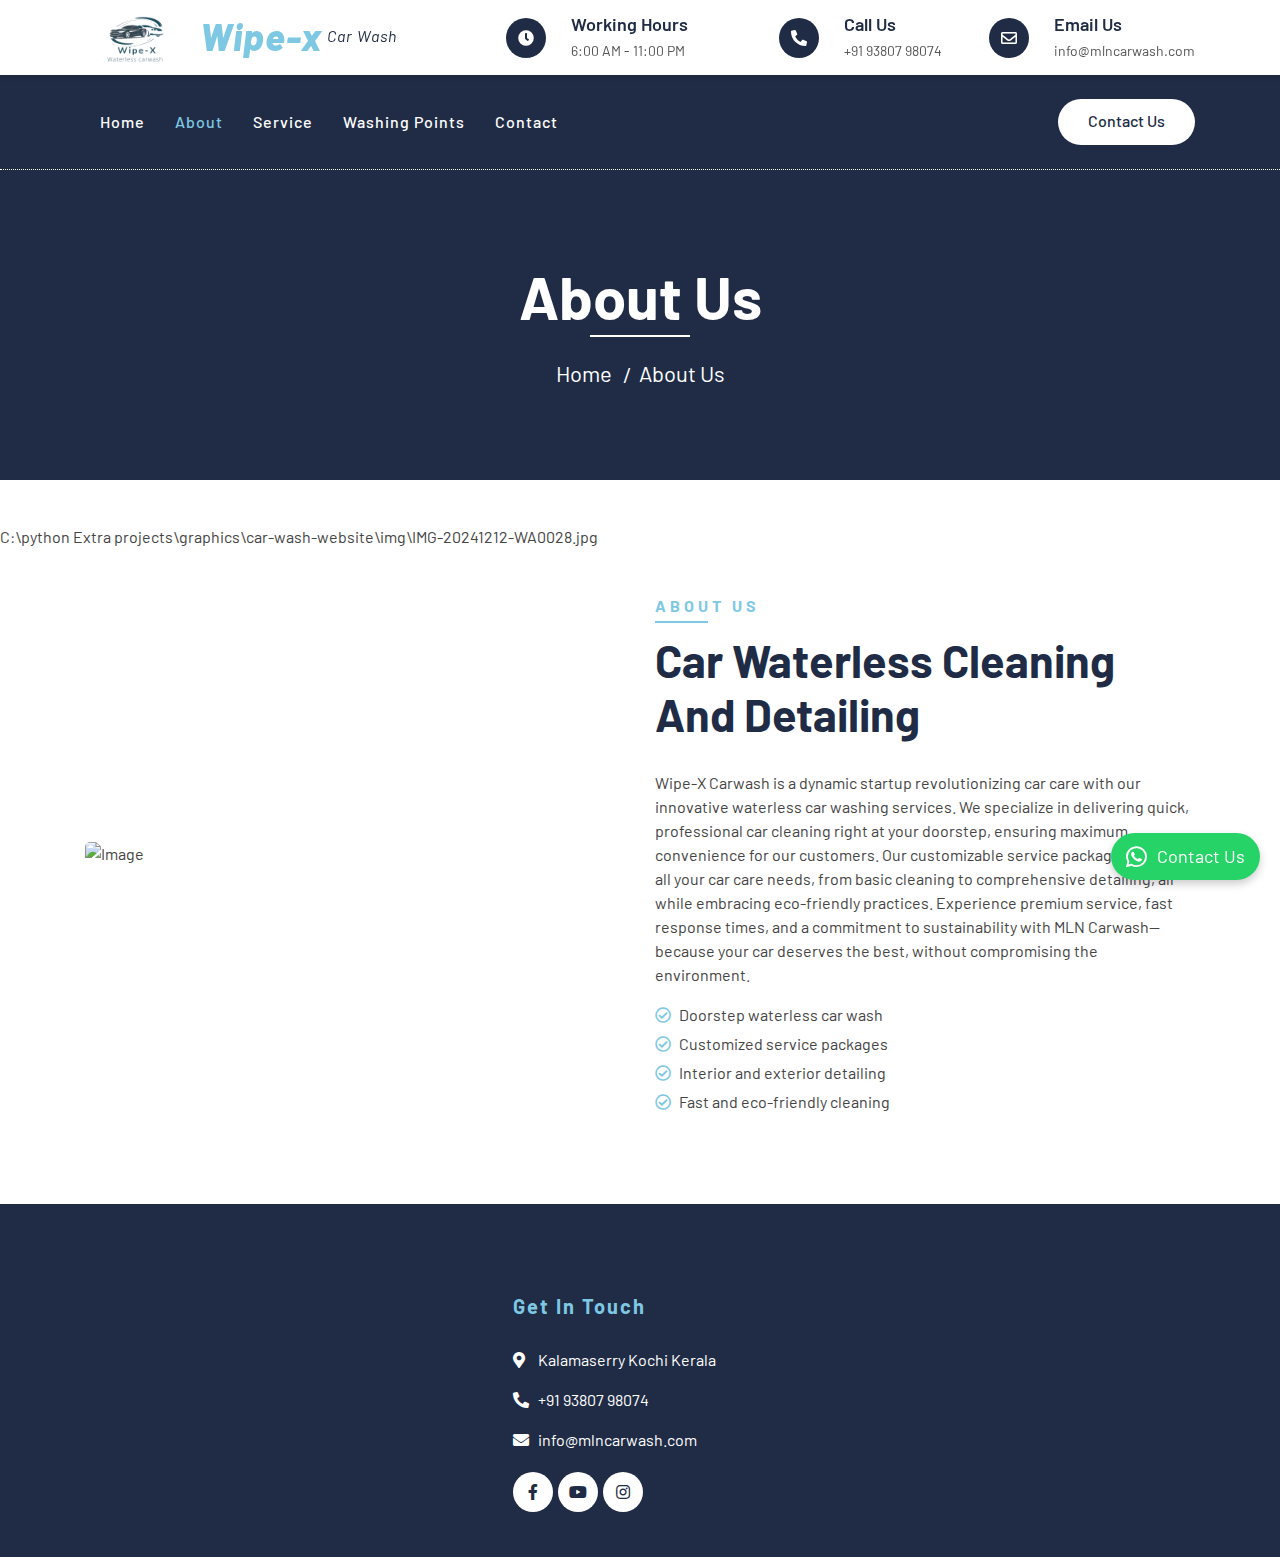
==== commit 150c0d8f: "Initial commit: Cloned website code" ====
--- a/about.html
+++ b/about.html
@@ -144,8 +144,7 @@
         </div>
     </div>
     <!-- Page Header End -->
-
-
+    C:\python Extra projects\graphics\car-wash-website\img\IMG-20241212-WA0028.jpg
     <!-- About Start -->
     <div class="about">
         <div class="container">
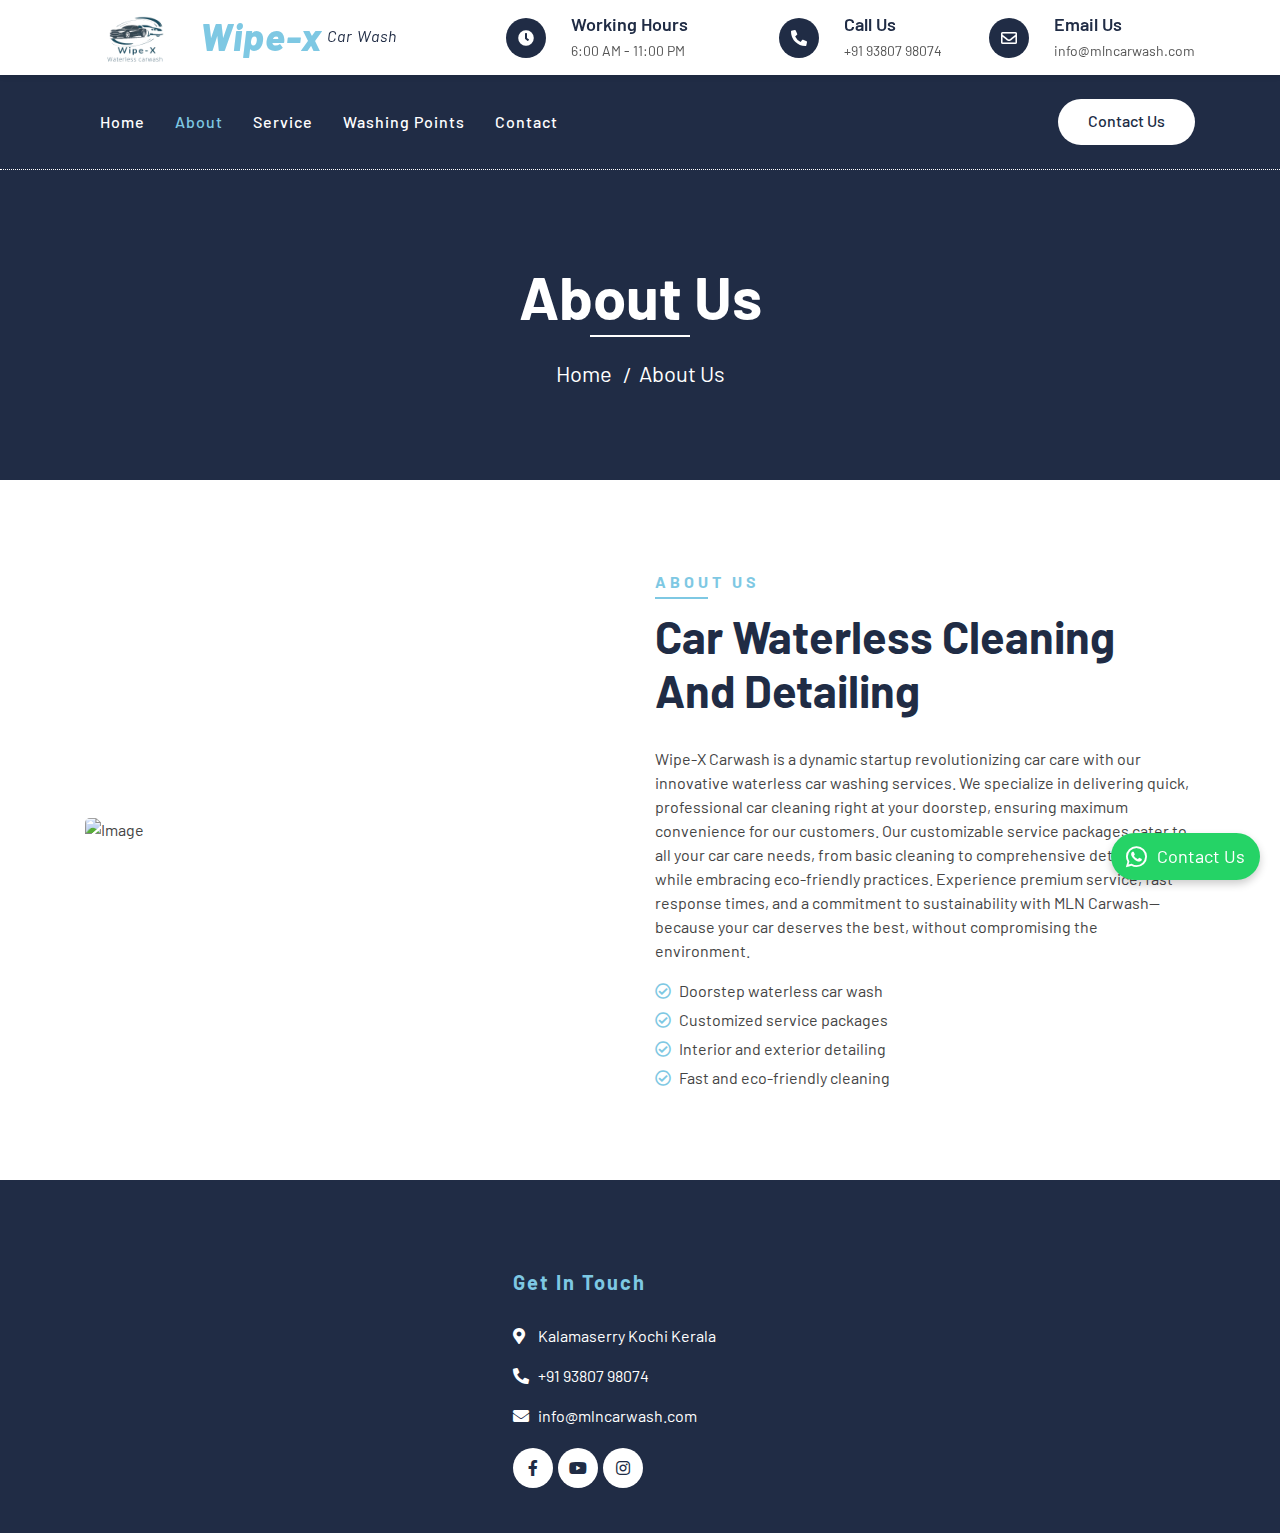
==== commit 4a93c413: "clear" ====
--- a/about.html
+++ b/about.html
@@ -144,7 +144,6 @@
         </div>
     </div>
     <!-- Page Header End -->
-    C:\python Extra projects\graphics\car-wash-website\img\IMG-20241212-WA0028.jpg
     <!-- About Start -->
     <div class="about">
         <div class="container">
